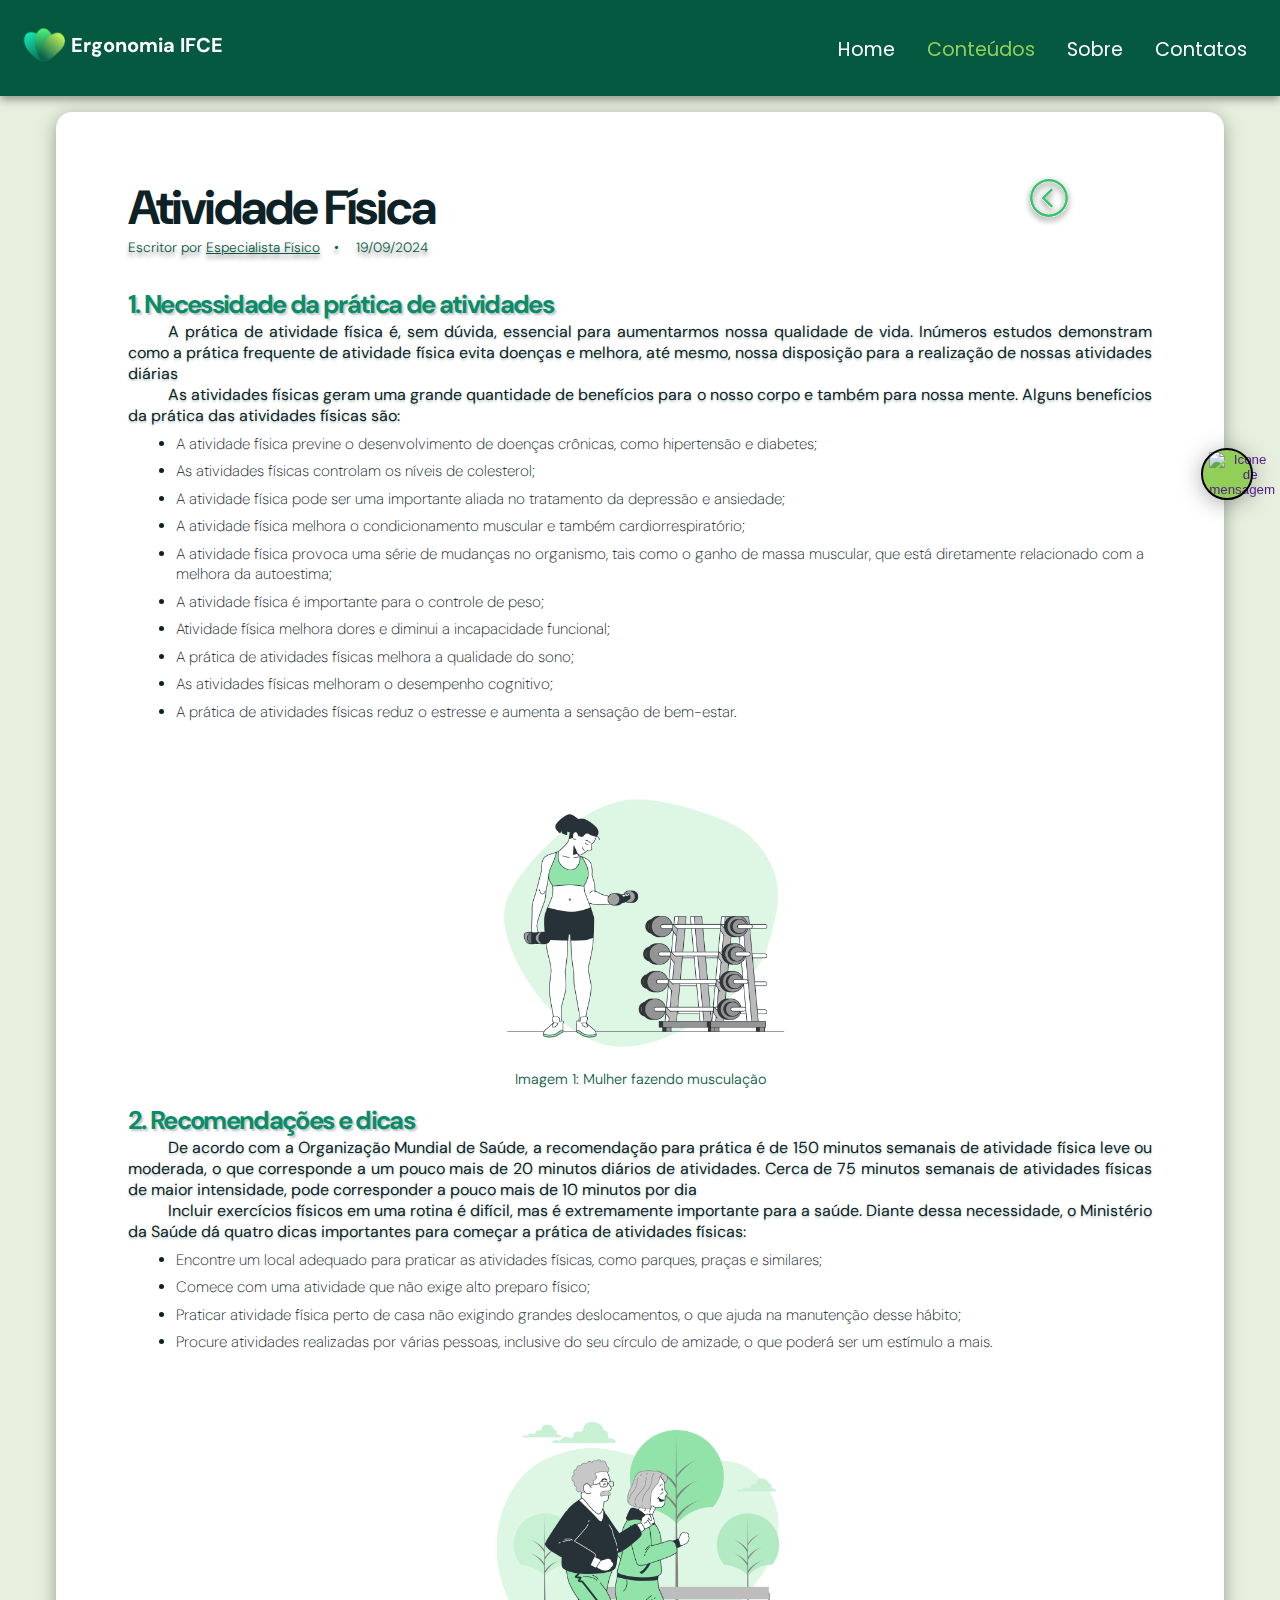
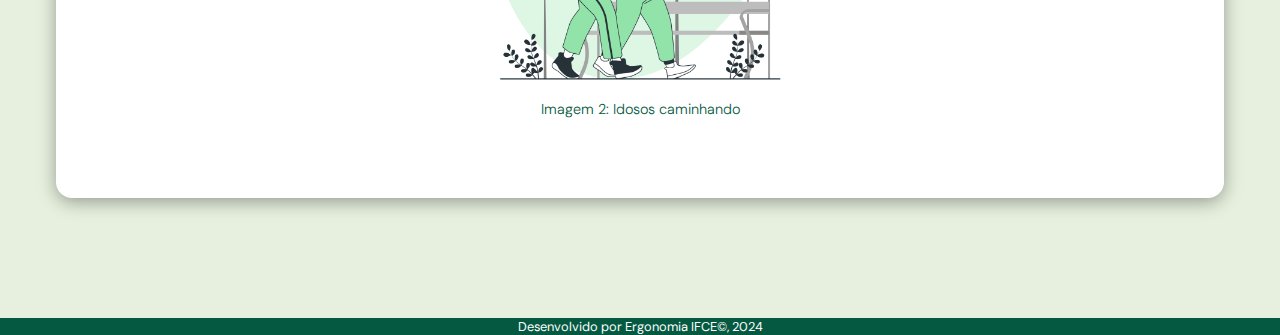
==== contents/carga.html @ 9c8911b2 "Add files via upload" ====
<!DOCTYPE html>
<html lang="pt-br">

<head>
    <meta charset="UTF-8">
    <meta name="viewport" content="width=device-width, initial-scale=1.0">
    <title> Ergonomia IFCE | Carga de Trabalho e Rendimento Escolar </title>


    <!-- FAVICON -->
    <link rel="apple-touch-icon" sizes="180x180" href="../../assets/favicon/apple-touch-icon.png">
    <link rel="icon" type="image/png" sizes="32x32" href="../../assets/favicon/favicon-32x32.png">
    <link rel="icon" type="image/png" sizes="16x16" href="../../assets/favicon/favicon-16x16.png">
    <link rel="manifest" href="/site.webmanifest">

    <link rel="stylesheet" href="../assets/css/reset.css">
    <link rel="stylesheet" href="../assets/css/header.css">
    <link rel="stylesheet" href="../assets/css/content.css">


</head>

<body>
    <header>
        <div class="logo">
            <img src="../assets/img/icons/logoRitmo.png" alt="Logo Ritmo Saudável">
            <h1>Ergonomia IFCE</h1>
        </div>

        <nav>
            <button id="menu-mobile">
                <span class="line"></span>
                <span class="line"></span>
                <span class="line"></span>
            </button>
            <ul id="menu-mobile-container">
                <li><a href="../index.html">Home</a></li>
                <li id="dropdown-content" style="color: #91CF59;">Conteúdos</li>
                <div id="dropdown">
                    <ul>
                        <li><a href="./carga.html" style="color: #91CF59;">Carga de Trabalho</a></li>
                        <li><a href="./ambientefisico.html">Ambiente Físico</a></li>
                        <li><a href="./saude-mental.html">Saúde Mental</a></li>
                        <li><a href="./educadores.html">Formação de Educadores</a></li>
                        <li><a href="./postura-corporal.html">Postura Corporal</a></li>
                        <li><a href="./inclusao.html">Inclusão</a></li>
                    </ul>
                </div>
                <li><a href="../about.html">Sobre</a></li>
                <li><a href="../index.html#contato">Contatos</a></li>
            </ul>
        </nav>
        <script src="../assets/js/header.js"></script>
    </header>

    <main>
        <section class="main-header">
            <div>
                <h1>Atividade Física</h1>
                <aside>
                    <p>Escritor por <a href="" target="_blank">Especialista Físico</a></p>
                    <p>19/09/2024</p>
                </aside>
            </div>
            <a href="../index.html">
                <svg width="33" height="33" viewBox="0 0 33 33" fill="none" xmlns="http://www.w3.org/2000/svg">
                    <g filter="url(#filter0_d_259_530)">
                        <path
                            d="M16.5 27C14.0277 27 11.611 26.2669 9.55538 24.8933C7.49976 23.5198 5.89761 21.5676 4.95151 19.2835C4.00541 16.9995 3.75787 14.4861 4.24019 12.0614C4.72251 9.6366 5.91302 7.40931 7.66118 5.66116C10.0054 3.31696 13.1848 2 16.5 2C19.8152 2 22.9946 3.31696 25.3388 5.66116C27.683 8.00537 29 11.1848 29 14.5C29 17.8152 27.683 20.9946 25.3388 23.3388C24.1808 24.5032 22.8033 25.4263 21.2861 26.0547C19.769 26.6832 18.1422 27.0044 16.5 27ZM16.5 3.66669C10.5265 3.66669 5.66671 8.52652 5.66671 14.5C5.66671 20.4735 10.5265 25.3333 16.5 25.3333C22.4735 25.3333 27.3333 20.4735 27.3333 14.5C27.3333 8.52652 22.4735 3.66669 16.5 3.66669Z"
                            fill="#39C369" />
                        <path
                            d="M17.994 20.9226L11.5714 14.5001L17.994 8.07758L19.1724 9.25601L13.9284 14.5001L19.1724 19.7442L17.994 20.9226Z"
                            fill="#39C369" />
                    </g>
                    <defs>
                        <filter id="filter0_d_259_530" x="0" y="0" width="33" height="33" filterUnits="userSpaceOnUse"
                            color-interpolation-filters="sRGB">
                            <feFlood flood-opacity="0" result="BackgroundImageFix" />
                            <feColorMatrix in="SourceAlpha" type="matrix"
                                values="0 0 0 0 0 0 0 0 0 0 0 0 0 0 0 0 0 0 127 0" result="hardAlpha" />
                            <feOffset dy="2" />
                            <feGaussianBlur stdDeviation="2" />
                            <feComposite in2="hardAlpha" operator="out" />
                            <feColorMatrix type="matrix" values="0 0 0 0 0 0 0 0 0 0 0 0 0 0 0 0 0 0 0.45 0" />
                            <feBlend mode="normal" in2="BackgroundImageFix" result="effect1_dropShadow_259_530" />
                            <feBlend mode="normal" in="SourceGraphic" in2="effect1_dropShadow_259_530" result="shape" />
                        </filter>
                    </defs>
                </svg>
            </a>

        </section>

        <article>
            <h2>1. Necessidade da prática de atividades</h2>
            <p>A prática de atividade física é, sem dúvida, essencial para aumentarmos nossa qualidade de vida. Inúmeros
                estudos demonstram como a prática frequente de atividade física evita doenças e melhora, até mesmo,
                nossa disposição para a realização de nossas atividades diárias</p>
            <p>As atividades físicas geram uma grande quantidade de benefícios para o nosso corpo e também para nossa
                mente. Alguns benefícios da prática das atividades físicas são: </p>
            <p>
            <ul>
                <li>A atividade física previne o desenvolvimento de doenças crônicas, como hipertensão e diabetes;
                </li>

                <li>As atividades físicas controlam os níveis de colesterol;</li>

                <li>
                    A atividade física pode ser uma importante aliada no tratamento da depressão e ansiedade;
                </li>

                <li>
                    A atividade física melhora o condicionamento muscular e também cardiorrespiratório;
                </li>

                <li>
                    A atividade física provoca uma série de mudanças no organismo, tais como o ganho de massa muscular,
                    que está diretamente relacionado com a melhora da autoestima;
                </li>

                <li>A atividade física é importante para o controle de peso;</li>

                <li>Atividade física melhora dores e diminui a incapacidade funcional;</li>

                <li>A prática de atividades físicas melhora a qualidade do sono;</li>

                <li>As atividades físicas melhoram o desempenho cognitivo;</li>

                <li>
                    A prática de atividades físicas reduz o estresse e aumenta a sensação de bem-estar.
                </li>
            </ul>
            </p>
        </article>

        <figure>
            <img src="../assets/img/contents/image-exercicios-1.png" alt="Imagem de uma mulher fazendo musculação">
            <figcaption>Imagem 1: Mulher fazendo musculação</figcaption>
        </figure>

        <article>
            <h2>2. Recomendações e dicas</h2>
            <p>De acordo com a Organização Mundial de Saúde, a recomendação para prática é de 150 minutos semanais de
                atividade física leve ou moderada, o que corresponde a um pouco mais de 20 minutos diários de
                atividades. Cerca de 75 minutos semanais de atividades físicas de maior intensidade, pode corresponder a
                pouco mais de 10 minutos por dia
            </p>
            <p>
                Incluir exercícios físicos em uma rotina é difícil, mas é extremamente importante para a saúde. Diante dessa necessidade, o Ministério da Saúde dá quatro dicas importantes para começar a prática de atividades físicas:
            </p>

            <ul>
                <li>Encontre um local adequado para praticar as atividades físicas, como parques, praças e similares;</li> 

                <li>Comece com uma atividade que não exige alto preparo físico;</li>
                
                <li>Praticar atividade física perto de casa não exigindo grandes deslocamentos, o que ajuda na manutenção desse hábito;</li>
                
                <li>Procure atividades realizadas por várias pessoas, inclusive do seu círculo de amizade, o que poderá ser um estímulo a mais.</li>
            </ul>


        </article>

        <figure>
            <img src="../assets/img/contents/image-exercicios-2.png" alt="Imagem de idosos caminhando">
            <figcaption>Imagem 2: Idosos caminhando</figcaption>
        </figure>
    </main>

    <footer>
        <h3>Desenvolvido por Ergonomia IFCE©, 2024</h3>
    </footer>

    <div class="forbot-redirect">
        <button>
            <a href=""><img src="https://www.svgrepo.com/show/355745/chat.svg" alt="Icone de mensagem"></a>
        </button>
    </div>
</body>

</html>
---- assets/css/header.css ----
@charset "UTF-8";

@import url('https://fonts.googleapis.com/css2?family=DM+Sans:ital,wght@0,400;0,500;0,700;1,400;1,500;1,700&display=swap');
@import url('https://fonts.googleapis.com/css2?family=Poppins:ital,wght@0,100;0,200;0,300;0,400;0,500;0,600;0,700;0,800;1,400&display=swap');

:root{
    --color1: #0D2226;
    --color2: #055941;
    --color3: #0B8C68;
    --color4: #2DA657;
    --color5: #91CF59;
    --bg-white: #E7F0DE;
}

/* Header base */
header {
    position: fixed;
    background-color: var(--color2);
    height: 4.5rem;
    width: 100vw;
    display: flex;
    z-index: 99;
    
    box-shadow: 0px 4px 8px rgba(0, 0, 0, 0.35);
}

header .logo {
    display: flex;
    align-items: center;
}

header .logo img {
    width: 5.625rem;
    height: 5.625rem;
}

header .logo h1 {
    color: white;
    font: normal bold 1.25em 'DM Sans';
    margin-left: -1.2rem;
    margin-bottom: 0.4rem;
}

nav {
    display: flex;
    justify-content: center;
}

main {
    padding-top: 4.5rem;
}

/* Menu mobile */
#menu-mobile {
    position: fixed;
    top: 4vh;
    left: 85vw;

    background-color: transparent;
    border: none;
    outline: none;
    cursor: pointer;

    margin-right: 2.5rem;
}

#menu-mobile .line {
    display: block;

    width: 18px;
    height: 2px;
    border-radius: 8px;

    margin-top: 4px;
    background-color: white;
    transition: transform .5s, opacity .25s;
}

#menu-mobile-container {
    visibility: hidden;
    position: fixed;

    display: flex;
    flex-direction: column;
    align-items: center;
    justify-content: center;
    gap: 8px;

    top: 4.5rem;
    left: 0px;
    width: 100vw;
    height: 50%;

    background-color: var(--color3);
    border-radius: 0px 0px 16px 16px;
    box-shadow: 0px 4px 8px rgba(0, 0, 0, 0.15);
}

#menu-mobile-container li,
#menu-mobile-container li a {
    cursor: pointer;
    color: white;
    font: normal normal 20px 'Poppins';
    /* transition-duration: 0.5s; */
}

div#dropdown {
    display: none;
    visibility: hidden;

    height: 35vh;
    width: 55vw;
    border-radius: 32px;

    background-color: white;
    box-shadow: 0px 4px 8px rgba(0, 0, 0, 0.15);
}

div#dropdown ul {
    visibility: visible;
    display: flex;

    flex-direction: column;
    justify-content: center;

    text-align: center;
    background-color: transparent;
}

div#dropdown ul li {
    height: 1.1em;
}

div#dropdown ul li a {
    color: var(--color4);
    font: normal normal 0.6em 'Poppins';
    letter-spacing: -0.055em;
    transition-duration: 0.5s;
}


/* Active classes */
#menu-mobile.active .line:nth-child(1) {
    transform: translateY(7px) rotate(45deg);
}
#menu-mobile.active .line:nth-child(2) {
    opacity: 0;
}
#menu-mobile.active .line:nth-child(3) {
    transform: translateY(-5px) rotate(-45deg);
}

#menu-mobile-container.active {
    visibility: visible;
}

#dropdown.active{
    display: flex;
    justify-content: center;
    visibility: visible;
}


/* Responsivity */

/* Celulares médios */
@media screen and (min-width: 460px) {
    #menu-mobile-container li,
    #menu-mobile-container li a {
        font: normal normal 26px 'Poppins';
    }
}

/* Celulares grandes */
@media screen and ( min-height: 750px ) and (min-width: 460px) {
    #menu-mobile {
        top: 2.5vh;
    }

    div#dropdown ul li {
        height: 1.75em;
    }
    div#dropdown ul li a {
        margin-top: 2rem;
        font: normal normal 1em 'Poppins';
    }

    #menu-mobile-container li,
    #menu-mobile-container li a {
        font: normal normal 18px 'Poppins';
    }
}

@media screen and ( min-height: 750px ) and (orientation: portrait) {
    #menu-mobile {
        top: 2.5vh;
    }

    div#dropdown ul li {
        height: 1.75em;
    }
    div#dropdown ul li a {
        margin-top: 2rem;
        font: normal normal 1em 'Poppins';
    }
}

/* Computadores pequenos */
@media screen and (min-width: 840px) {
    header {
        height: 6rem;
    }

    main {
        padding-top: 6rem;
    }

    #menu-mobile {
        display: none;
    }

    #menu-mobile-container {
        visibility: visible;
        position: relative;
        top: 0px;
        height: 4rem;
        width: 80vw;
    
        display: flex;
        flex-direction: row;
        justify-content: right;
        align-items: flex-end;
        column-gap: 2rem;
    
        background-color: transparent;
        
        box-shadow: none;
    }
    
    #menu-mobile-container li,
    #menu-mobile-container li a {
        cursor: pointer;
        color: white;
        font: normal normal 1.2rem 'Poppins';
    }

    div#dropdown {
        position: fixed;
        top: 6rem;
        left: 65vw;

        height: calc(21.25rem - 6rem);
        width: 14rem;

        border-radius: 0px 0px 32px 32px;
    }
    
    div#dropdown ul {
        visibility: visible;
        display: flex;
    
        flex-direction: column;
        justify-content: center;
    
        text-align: center;
        background-color: transparent;
    }
    
    div#dropdown ul li {
        height: 2em;
    }
    
    div#dropdown ul li a {
        color: var(--color4);
        font: normal normal 1.1em 'Poppins';
    }
}

/* Animações */
ul li:hover,
ul li>a:hover {
    text-shadow: 0px 0px 16px rgba(144, 207, 89, 0.8);
    transform: scale(105%);

    transition-duration: 0.2s;
}

ul li:active,
ul li>a:active {
    transform: translateY(5px);

    transition-duration: 0.2s;
}
---- assets/css/content.css ----
@charset "UTF-8";

@import url('https://fonts.googleapis.com/css2?family=DM+Sans:ital,wght@0,400;0,500;0,700;1,400;1,500;1,700&display=swap');
@import url('https://fonts.googleapis.com/css2?family=Poppins:ital,wght@0,100;0,200;0,300;0,400;0,500;0,600;0,700;0,800;1,400&display=swap');

:root {
    --color1: #0D2226;
    --color2: #055941;
    --color3: #0B8C68;
    --color4: #2DA657;
    --color5: #91cf59;
    --bg-white: #E7F0DE;
}


body {
    background-color: var(--bg-white);
    width: 100vw;
}

header {
    top: 0px;
    left: 0px;
}

main {
    background-color: white;
    box-shadow: 0px 4px 18px rgba(0, 0, 0, 0.35);
    border-radius: 16px;

    max-width: 1280vw;
    width: 80%;
    margin: 0px auto;
    
    margin-top: 7rem;
    padding: 64px 25px;
}

main .main-header {
    display: flex;
    margin-bottom: 32px;
}

main .main-header > a {
    position: absolute;
    left: 80vw;
}

main .main-header h1 {
    font: bold normal 2em 'DM Sans', sans-serif;
    color: var(--color1);
    letter-spacing: -0.045em;
    text-transform: capitalize;
}

main .main-header aside > p{
    display: inline;

    font: 300 normal 0.8em 'DM Sans', sans-serif;
    color: var(--color2);
    text-shadow: 0px 4px 4px rgba(0, 0, 0, 0.45);
}

main .main-header aside > p:first-child::after {
    content: '•';
    margin: 0px 1em;
}

main article {
    margin-bottom: 32px;
}

main article h2 {
    font: bold normal 1.5em 'DM Sans', sans-serif;
    letter-spacing: -0.065em;
    color: var(--color3);
    text-shadow: 2px 2px 2px rgba(21, 32, 43, 0.25);
}

main article p {
    font: normal normal 0.85em 'DM Sans', sans-serif;
    color: var(--color1);
    text-align: justify;
    text-indent: 2.5em;
    line-height: 1em;

    text-shadow: 0px 2px 2px rgba(5, 89, 65, 0.25);
}

main figure {
    display: flex;
    flex-direction: column;
    align-items: center;

    padding: 16px 0px;
}

main figure img {
    max-width: 300px;
    width: 160px;
}

main figure figcaption {
    font: 300 normal 0.5em 'DM Sans', sans-serif;
    color: var(--color2);
}

footer {
    margin-top: 48px;
    max-height: 32px;
    height: 80%;

    background-color: var(--color2);
}

footer h3 {
    font: normal normal 0.8em 'DM Sans', sans-serif;
    text-align: center;
    color: #FFFFFF;
}

article ul {
    margin-left: 3em;
}

article ul li {
    list-style: circle;
    list-style-type: disc;
    color: var(--color1);
    line-height: 2em;
    margin-top: .5em;
    font: normal 200 0.85em 'DM Sans', sans-serif;
}

article ul li:hover {
    transform: scale(105%);
}

.main-header a {
    color: var(--color2);
    text-decoration: underline;
}

.main-header a:hover {
    color: var(--color5);
}

/* RESPONSIVITY */
@media screen and (max-width: 320px) {
    main .main-header aside > p{
        font: 300 normal 0.6em 'DM Sans', sans-serif;
    }
}

@media screen and (min-width: 767px) {
    main .main-header > a > svg {
        width: 50px;
        height: 50px;
    }

    main figure img {
        max-height: 500px;
        width: 80%;
    }
    
    main figure figcaption {
        font: 300 normal 0.75em 'DM Sans', sans-serif;
    }
}

@media screen and (min-width: 1020px) {
    main {
        max-width: 60%;
        max-width: 80%;
        padding: 64px 72px;
        margin-bottom: 120px;
    }

    main .main-header h1 {
        font: bold normal 3em 'DM Sans', sans-serif;
    }

    main .main-header aside > p{
        font: 300 normal 0.85em 'DM Sans', sans-serif;
    }

    main article h2 {
        font: bold normal 1.6em 'DM Sans', sans-serif;
    }
    
    main article p {
        font: normal normal 1em 'DM Sans', sans-serif;
    }

    article ul li {
        font: normal 200 0.95em 'DM Sans', sans-serif;
    }

    main figure img {
        max-height: 600px;
        width: 80%;
    }
    
    main figure figcaption {
        font: 300 normal 0.9em 'DM Sans', sans-serif;
    }
}

@media screen and (min-width: 1620px) {
    main {
        max-width: 65%;
        padding: 64px 72px;
        margin-bottom: 120px;
    }

    main .main-header h1 {
        font: bold normal 4em 'DM Sans', sans-serif;
    }

    main .main-header aside > p{
        font: 300 normal 1.2em 'DM Sans', sans-serif;
    }

    main .main-header > a > svg {
        width: 75px;
        height: 75px;
    }

    main article h2 {
        font: bold normal 2em 'DM Sans', sans-serif;
    }
    
    main article p {
        font: normal normal 1.5em 'DM Sans', sans-serif;
    }

    article ul li {
        font: normal 200 1.45em 'DM Sans', sans-serif;
    }
    
    main figure img {
        height: 120%;
    }
    
    main figure figcaption {
        font: 300 normal 1.1em 'DM Sans', sans-serif;
    }
}
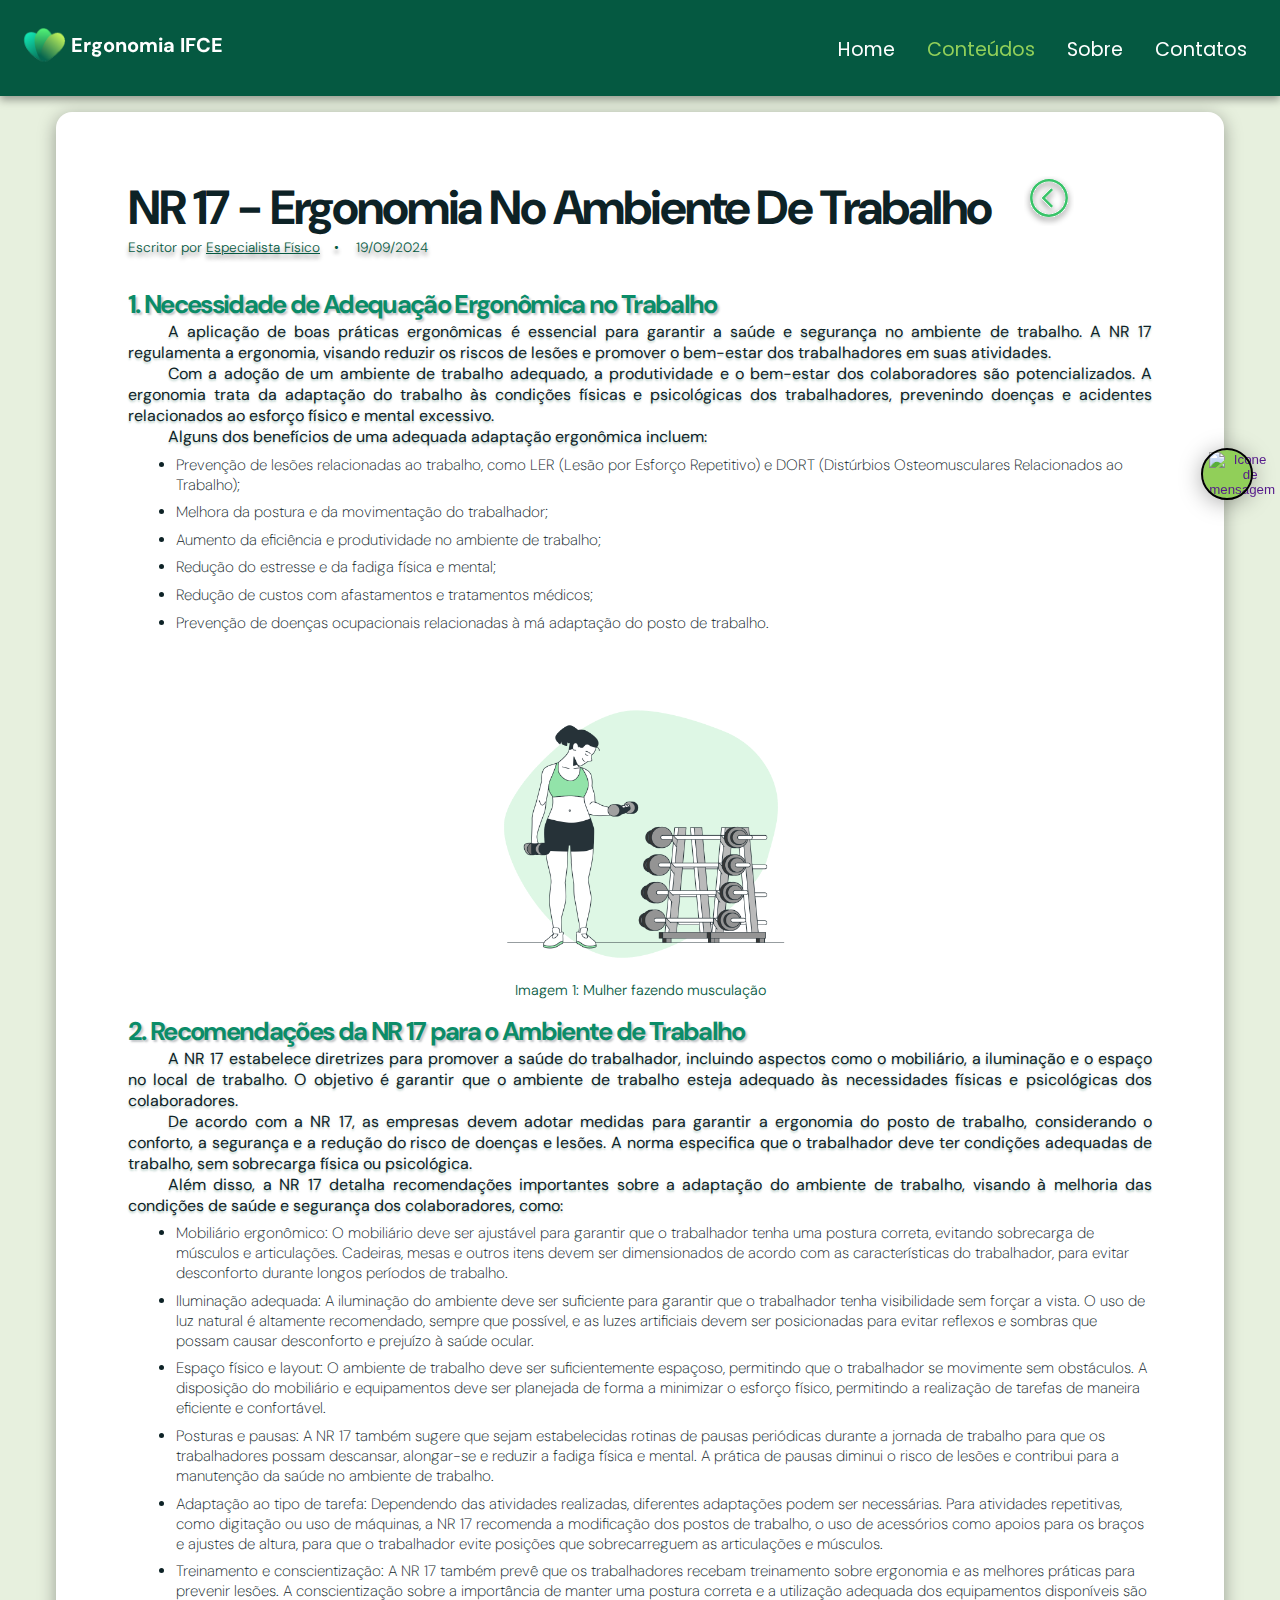
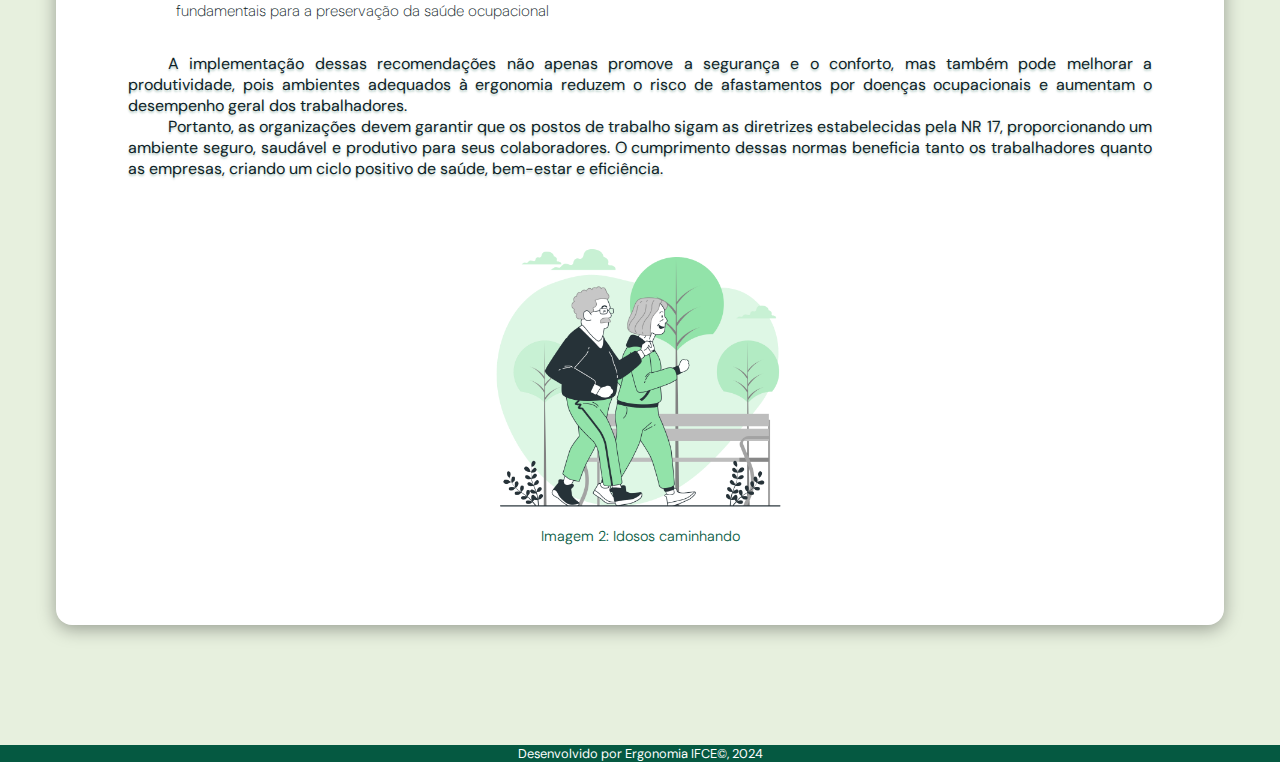
==== commit 3266e000: "Update" ====
--- a/contents/carga.html
+++ b/contents/carga.html
@@ -56,7 +56,7 @@
     <main>
         <section class="main-header">
             <div>
-                <h1>Atividade Física</h1>
+                <h1>NR 17 - Ergonomia no Ambiente de Trabalho</h1>
                 <aside>
                     <p>Escritor por <a href="" target="_blank">Especialista Físico</a></p>
                     <p>19/09/2024</p>
@@ -92,43 +92,31 @@
         </section>
 
         <article>
-            <h2>1. Necessidade da prática de atividades</h2>
-            <p>A prática de atividade física é, sem dúvida, essencial para aumentarmos nossa qualidade de vida. Inúmeros
-                estudos demonstram como a prática frequente de atividade física evita doenças e melhora, até mesmo,
-                nossa disposição para a realização de nossas atividades diárias</p>
-            <p>As atividades físicas geram uma grande quantidade de benefícios para o nosso corpo e também para nossa
-                mente. Alguns benefícios da prática das atividades físicas são: </p>
+            <h2>1. Necessidade de Adequação Ergonômica no Trabalho</h2>
+            <p>A aplicação de boas práticas ergonômicas é essencial para garantir a saúde e segurança no ambiente de trabalho. A NR 17 regulamenta a ergonomia, visando reduzir os riscos de lesões e promover o bem-estar dos trabalhadores em suas atividades.</p>
+            <p>Com a adoção de um ambiente de trabalho adequado, a produtividade e o bem-estar dos colaboradores são potencializados. A ergonomia trata da adaptação do trabalho às condições físicas e psicológicas dos trabalhadores, prevenindo doenças e acidentes relacionados ao esforço físico e mental excessivo.</p>
+            <p>Alguns dos benefícios de uma adequada adaptação ergonômica incluem: </p>
             <p>
             <ul>
-                <li>A atividade física previne o desenvolvimento de doenças crônicas, como hipertensão e diabetes;
+                <li>Prevenção de lesões relacionadas ao trabalho, como LER (Lesão por Esforço Repetitivo) e DORT (Distúrbios Osteomusculares Relacionados ao Trabalho);
                 </li>
 
-                <li>As atividades físicas controlam os níveis de colesterol;</li>
+                <li>Melhora da postura e da movimentação do trabalhador;</li>
 
                 <li>
-                    A atividade física pode ser uma importante aliada no tratamento da depressão e ansiedade;
+                    Aumento da eficiência e produtividade no ambiente de trabalho;
                 </li>
 
                 <li>
-                    A atividade física melhora o condicionamento muscular e também cardiorrespiratório;
+                    Redução do estresse e da fadiga física e mental;
                 </li>
 
                 <li>
-                    A atividade física provoca uma série de mudanças no organismo, tais como o ganho de massa muscular,
-                    que está diretamente relacionado com a melhora da autoestima;
+                    Redução de custos com afastamentos e tratamentos médicos;
                 </li>
 
-                <li>A atividade física é importante para o controle de peso;</li>
+                <li>Prevenção de doenças ocupacionais relacionadas à má adaptação do posto de trabalho.</li>
 
-                <li>Atividade física melhora dores e diminui a incapacidade funcional;</li>
-
-                <li>A prática de atividades físicas melhora a qualidade do sono;</li>
-
-                <li>As atividades físicas melhoram o desempenho cognitivo;</li>
-
-                <li>
-                    A prática de atividades físicas reduz o estresse e aumenta a sensação de bem-estar.
-                </li>
             </ul>
             </p>
         </article>
@@ -139,27 +127,29 @@
         </figure>
 
         <article>
-            <h2>2. Recomendações e dicas</h2>
-            <p>De acordo com a Organização Mundial de Saúde, a recomendação para prática é de 150 minutos semanais de
-                atividade física leve ou moderada, o que corresponde a um pouco mais de 20 minutos diários de
-                atividades. Cerca de 75 minutos semanais de atividades físicas de maior intensidade, pode corresponder a
-                pouco mais de 10 minutos por dia
+            <h2>2. Recomendações da NR 17 para o Ambiente de Trabalho</h2>
+            <p>A NR 17 estabelece diretrizes para promover a saúde do trabalhador, incluindo aspectos como o mobiliário, a iluminação e o espaço no local de trabalho. O objetivo é garantir que o ambiente de trabalho esteja adequado às necessidades físicas e psicológicas dos colaboradores.
             </p>
             <p>
-                Incluir exercícios físicos em uma rotina é difícil, mas é extremamente importante para a saúde. Diante dessa necessidade, o Ministério da Saúde dá quatro dicas importantes para começar a prática de atividades físicas:
+                De acordo com a NR 17, as empresas devem adotar medidas para garantir a ergonomia do posto de trabalho, considerando o conforto, a segurança e a redução do risco de doenças e lesões. A norma especifica que o trabalhador deve ter condições adequadas de trabalho, sem sobrecarga física ou psicológica.
             </p>
+            <p>Além disso, a NR 17 detalha recomendações importantes sobre a adaptação do ambiente de trabalho, visando à melhoria das condições de saúde e segurança dos colaboradores, como:</p>
+            <ul>
+                <li><strong>Mobiliário ergonômico:</strong> O mobiliário deve ser ajustável para garantir que o trabalhador tenha uma postura correta, evitando sobrecarga de músculos e articulações. Cadeiras, mesas e outros itens devem ser dimensionados de acordo com as características do trabalhador, para evitar desconforto durante longos períodos de trabalho.</li> 
 
-            <ul>
-                <li>Encontre um local adequado para praticar as atividades físicas, como parques, praças e similares;</li> 
-
-                <li>Comece com uma atividade que não exige alto preparo físico;</li>
+                <li><strong>Iluminação adequada:</strong> A iluminação do ambiente deve ser suficiente para garantir que o trabalhador tenha visibilidade sem forçar a vista. O uso de luz natural é altamente recomendado, sempre que possível, e as luzes artificiais devem ser posicionadas para evitar reflexos e sombras que possam causar desconforto e prejuízo à saúde ocular.</li>
                 
-                <li>Praticar atividade física perto de casa não exigindo grandes deslocamentos, o que ajuda na manutenção desse hábito;</li>
+                <li><strong>Espaço físico e layout:</strong> O ambiente de trabalho deve ser suficientemente espaçoso, permitindo que o trabalhador se movimente sem obstáculos. A disposição do mobiliário e equipamentos deve ser planejada de forma a minimizar o esforço físico, permitindo a realização de tarefas de maneira eficiente e confortável.</li>
                 
-                <li>Procure atividades realizadas por várias pessoas, inclusive do seu círculo de amizade, o que poderá ser um estímulo a mais.</li>
-            </ul>
-
-
+                
+                <li><strong>Posturas e pausas:</strong> A NR 17 também sugere que sejam estabelecidas rotinas de pausas periódicas durante a jornada de trabalho para que os trabalhadores possam descansar, alongar-se e reduzir a fadiga física e mental. A prática de pausas diminui o risco de lesões e contribui para a manutenção da saúde no ambiente de trabalho.</li>
+            <li><strong>Adaptação ao tipo de tarefa:</strong> Dependendo das atividades realizadas, diferentes adaptações podem ser necessárias. Para atividades repetitivas, como digitação ou uso de máquinas, a NR 17 recomenda a modificação dos postos de trabalho, o uso de acessórios como apoios para os braços e ajustes de altura, para que o trabalhador evite posições que sobrecarreguem as articulações e músculos.</li>
+            <li><strong>Treinamento e conscientização:</strong> A NR 17 também prevê que os trabalhadores recebam treinamento sobre ergonomia e as melhores práticas para prevenir lesões. A conscientização sobre a importância de manter uma postura correta e a utilização adequada dos equipamentos disponíveis são fundamentais para a preservação da saúde ocupacional</li>
+        </ul>
+        <br>
+        <br>
+        <p>A implementação dessas recomendações não apenas promove a segurança e o conforto, mas também pode melhorar a produtividade, pois ambientes adequados à ergonomia reduzem o risco de afastamentos por doenças ocupacionais e aumentam o desempenho geral dos trabalhadores.</p>
+        <p>Portanto, as organizações devem garantir que os postos de trabalho sigam as diretrizes estabelecidas pela NR 17, proporcionando um ambiente seguro, saudável e produtivo para seus colaboradores. O cumprimento dessas normas beneficia tanto os trabalhadores quanto as empresas, criando um ciclo positivo de saúde, bem-estar e eficiência.</p>
         </article>
 
         <figure>
